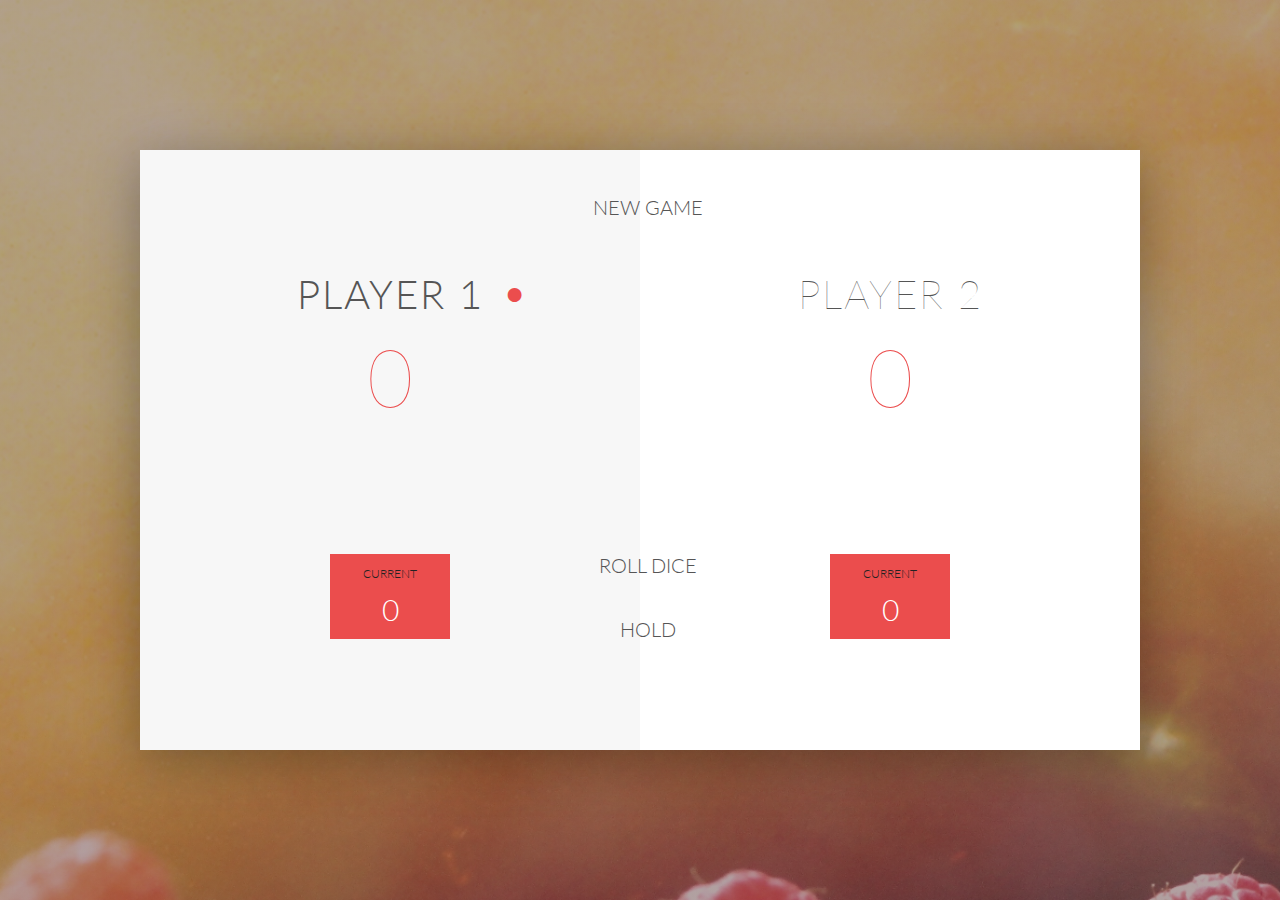
==== Ping-Game/index.html @ d0da1edf "ping game version-1" ====
<!DOCTYPE html>
<html lang="en">
    <head>
        <meta charset="UTF-8">
        <link href="https://fonts.googleapis.com/css?family=Lato:100,300,600" rel="stylesheet" type="text/css">
        <link href="http://code.ionicframework.com/ionicons/2.0.1/css/ionicons.min.css" rel="stylesheet" type="text/css">
        <link type="text/css" rel="stylesheet" href="style.css">
        
        <title>Pig Game</title>
    </head>

    <body>
        <div class="wrapper clearfix">
            <div class="player-0-panel active ">
                <div class="player-name" id="name-0">Player 1</div>
                <div class="player-score" id="score-0">0</div>
                <div class="player-current-box">
                    <div class="player-current-label">Current</div>
                    <div class="player-current-score" id="current-0">0</div>
                </div>
            </div>
            
            <div class="player-1-panel">
                <div class="player-name" id="name-1">Player 2</div>
                <div class="player-score" id="score-1">0</div>
                <div class="player-current-box">
                    <div class="player-current-label">Current</div>
                    <div class="player-current-score" id="current-1">0</div>
                </div>
            </div>
            
            <button class="btn-new"><i class="ion-ios-plus-outline"></i>New game</button>
            <button class="btn-roll"><i class="ion-ios-loop"></i>Roll dice</button>
            <button class="btn-hold"><i class="ion-ios-download-outline"></i>Hold</button>
            
            <img src="dice-5.png" alt="Dice" class="dice">
            
            
        </div>
        
        <script src="app.js"></script>
    </body>
</html>
---- Ping-Game/style.css ----
/**********************************************
*** GENERAL
**********************************************/

* {
    margin: 0;
    padding: 0;
    box-sizing: border-box;
    
}

.clearfix::after {
    content: "";
    display: table;
    clear: both;
}

body {
    background-image: linear-gradient(rgba(62, 20, 20, 0.4), rgba(62, 20, 20, 0.4)), url(back.jpg);
    background-size: cover;
    background-position: center;
    font-family: Lato;
    font-weight: 300;
    position: relative;
    height: 100vh;
    color: #555;
}

.wrapper {
    width: 1000px;
    position: absolute;
    top: 50%;
    left: 50%;
    transform: translate(-50%, -50%);
    background-color: #fff;
    box-shadow: 0px 10px 50px rgba(0, 0, 0, 0.3);
    overflow: hidden;
}

.player-0-panel,
.player-1-panel {
    width: 50%;
    float: left;
    height: 600px;
    padding: 100px;
}



/**********************************************
*** PLAYERS
**********************************************/

.player-name {
    font-size: 40px;
    text-align: center;
    text-transform: uppercase;
    letter-spacing: 2px;
    font-weight: 100;
    margin-top: 20px;
    margin-bottom: 10px;
    position: relative;
}


.player-score {
    text-align: center;
    font-size: 80px;
    font-weight: 100;
    color: #EB4D4D;
    margin-bottom: 130px;
}

.active { background-color: #f7f7f7; }
.active .player-name { font-weight: 300; }

.active .player-name::after {      /* ::after is used to insert anything after the specified class */
    content: "\2022";
    font-size: 47px;
    position: absolute;
    color: #EB4D4D;
    top: -7px;
    right: 10px;
    
}

.player-current-box {
    background-color: #EB4D4D;
    color: #fff;
    width: 40%;
    margin: 0 auto;
    padding: 12px;
    text-align: center;
}

.player-current-label {
    text-transform: uppercase;
    margin-bottom: 10px;
    font-size: 12px;
    color: #222;
}

.player-current-score {
    font-size: 30px;
}

button {
    position: absolute;
    width: 200px;
    left: 50%;
    transform: translateX(-50%);
    color: #555;
    background: none;
    border: none;
    font-family: Lato;
    font-size: 20px;
    text-transform: uppercase;
    cursor: pointer;
    font-weight: 300;
    transition: background-color 0.3s, color 0.3s;
}

button:hover { font-weight: 600; }
button:hover i { margin-right: 20px; }

button:focus {
    outline: none;
}

i {
    color: #EB4D4D;
    display: inline-block;
    margin-right: 15px;
    font-size: 32px;
    line-height: 1;
    vertical-align: text-top;
    margin-top: -4px;
    transition: margin 0.3s;
}

.btn-new { top: 45px;}
.btn-roll { top: 403px;}
.btn-hold { top: 467px;}

.dice {
    position: absolute;
    left: 50%;
    top: 178px;
    transform: translateX(-50%);
    height: 100px;
    box-shadow: 0px 10px 60px rgba(0, 0, 0, 0.10);
     
}



.winner { background-color: #f7f7f7; }
.winner .player-name { font-weight: 300; color: #EB4D4D; }
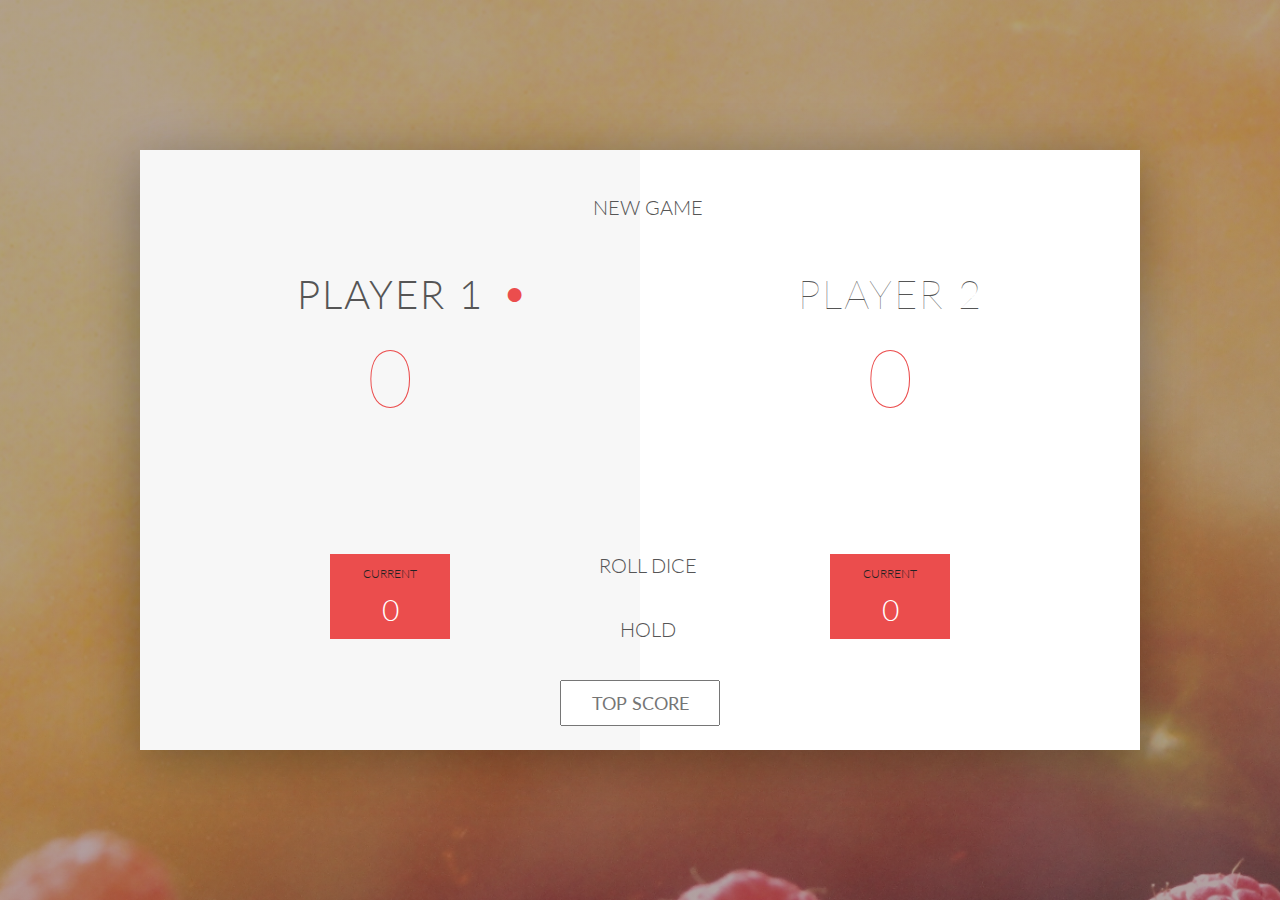
==== commit d76718b4: "no repeated 6 + input field + douple dice" ====
--- a/Ping-Game/index.html
+++ b/Ping-Game/index.html
@@ -33,7 +33,10 @@
             <button class="btn-roll"><i class="ion-ios-loop"></i>Roll dice</button>
             <button class="btn-hold"><i class="ion-ios-download-outline"></i>Hold</button>
             
-            <img src="dice-5.png" alt="Dice" class="dice">
+            <input type="text" placeholder="Top Score" class="top-score">
+            
+            <img src="dice-5.png" alt="Dice2" class="dice1">
+            <img src="dice-5.png" alt="Dice2" class="dice2">
             
             
         </div>
--- a/Ping-Game/style.css
+++ b/Ping-Game/style.css
@@ -142,10 +142,20 @@
 .btn-roll { top: 403px;}
 .btn-hold { top: 467px;}
 
-.dice {
+.dice1 {
     position: absolute;
     left: 50%;
-    top: 178px;
+    top: 130px;
+    transform: translateX(-50%);
+    height: 100px;
+    
+    
+}
+
+.dice2 {
+    position: absolute;
+    left: 50%;
+    top: 270px;
     transform: translateX(-50%);
     height: 100px;
     box-shadow: 0px 10px 60px rgba(0, 0, 0, 0.10);
@@ -155,4 +165,24 @@
 
 
 .winner { background-color: #f7f7f7; }
-.winner .player-name { font-weight: 300; color: #EB4D4D; }+.winner .player-name { font-weight: 300; color: #EB4D4D; }
+
+
+.top-score
+
+{
+    position: absolute;
+    left: 50%;
+    top: 530px;
+    transform: translateX(-50%);
+    width: 160px;
+    text-align: center;
+    padding: 10px;
+    color: #555;
+    font-size: 18px;
+    font-family: 'lato';
+    text-transform: uppercase;
+    
+    
+    
+}